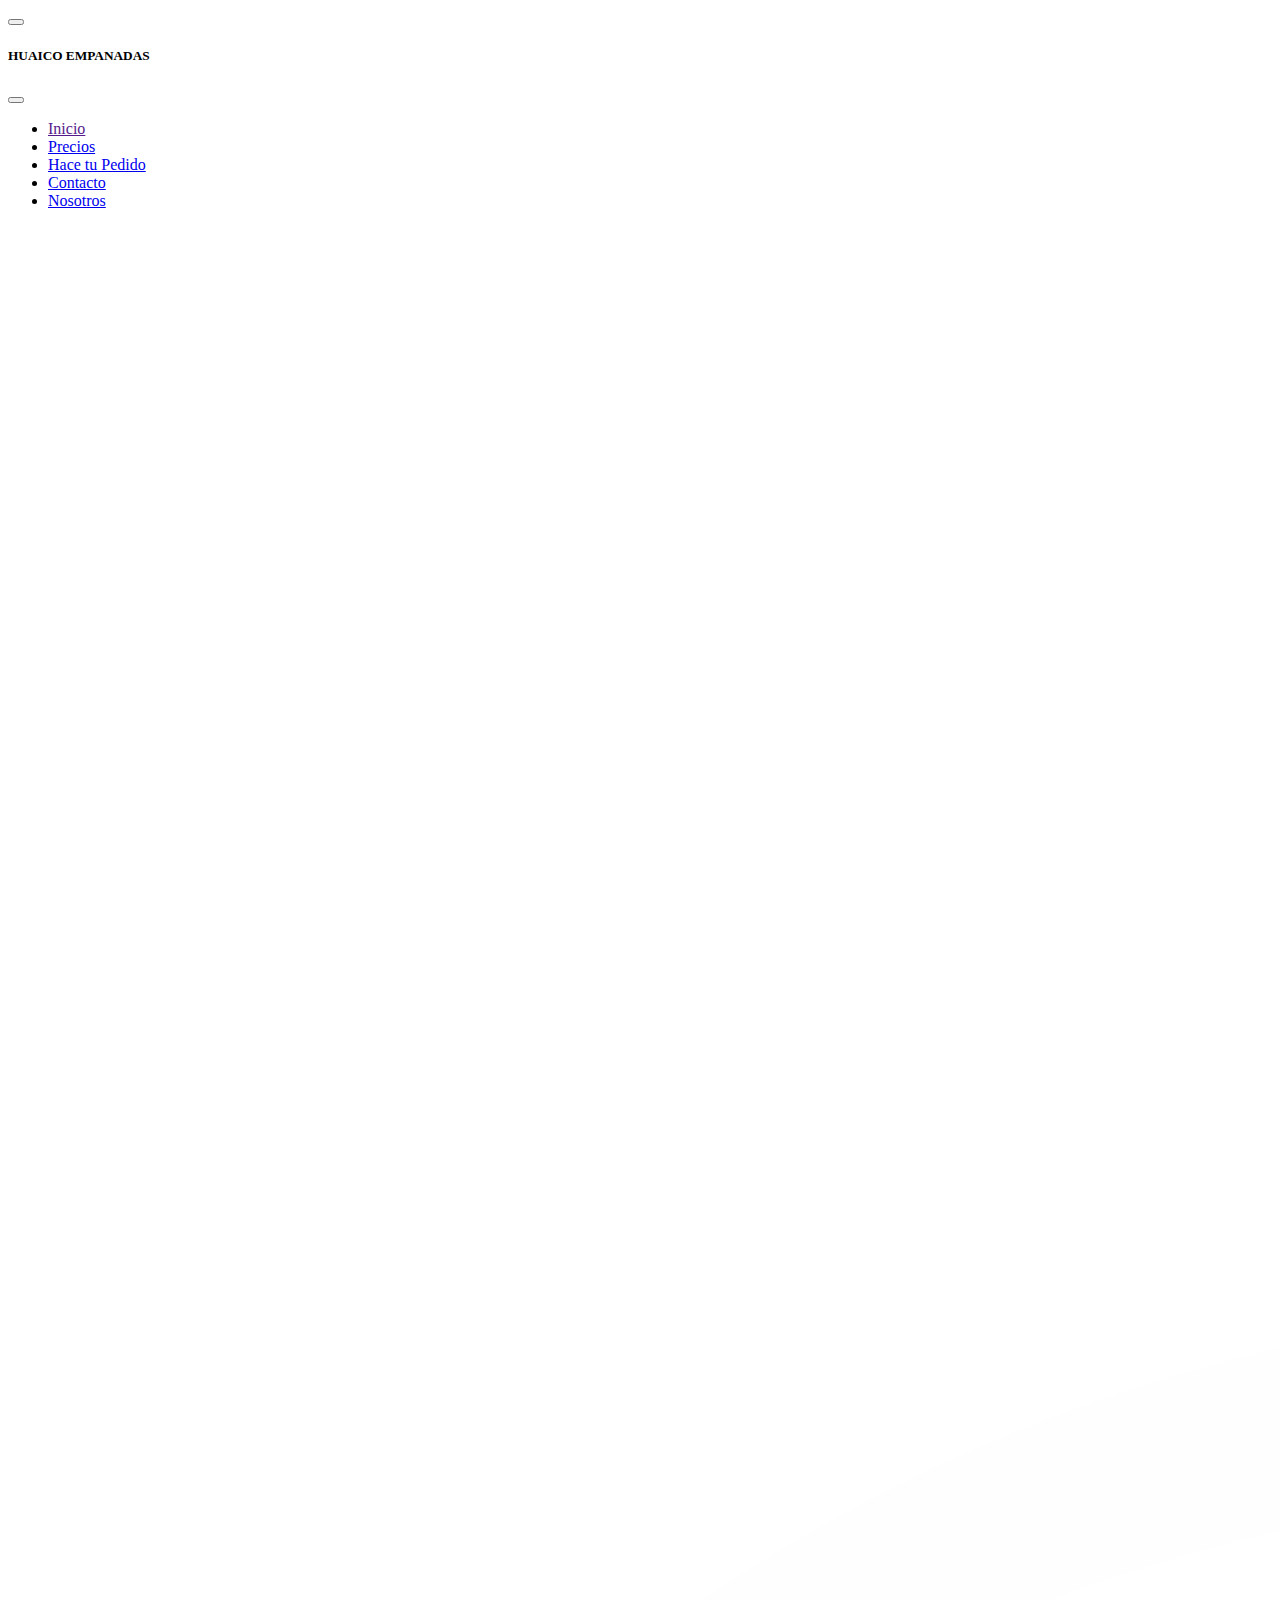
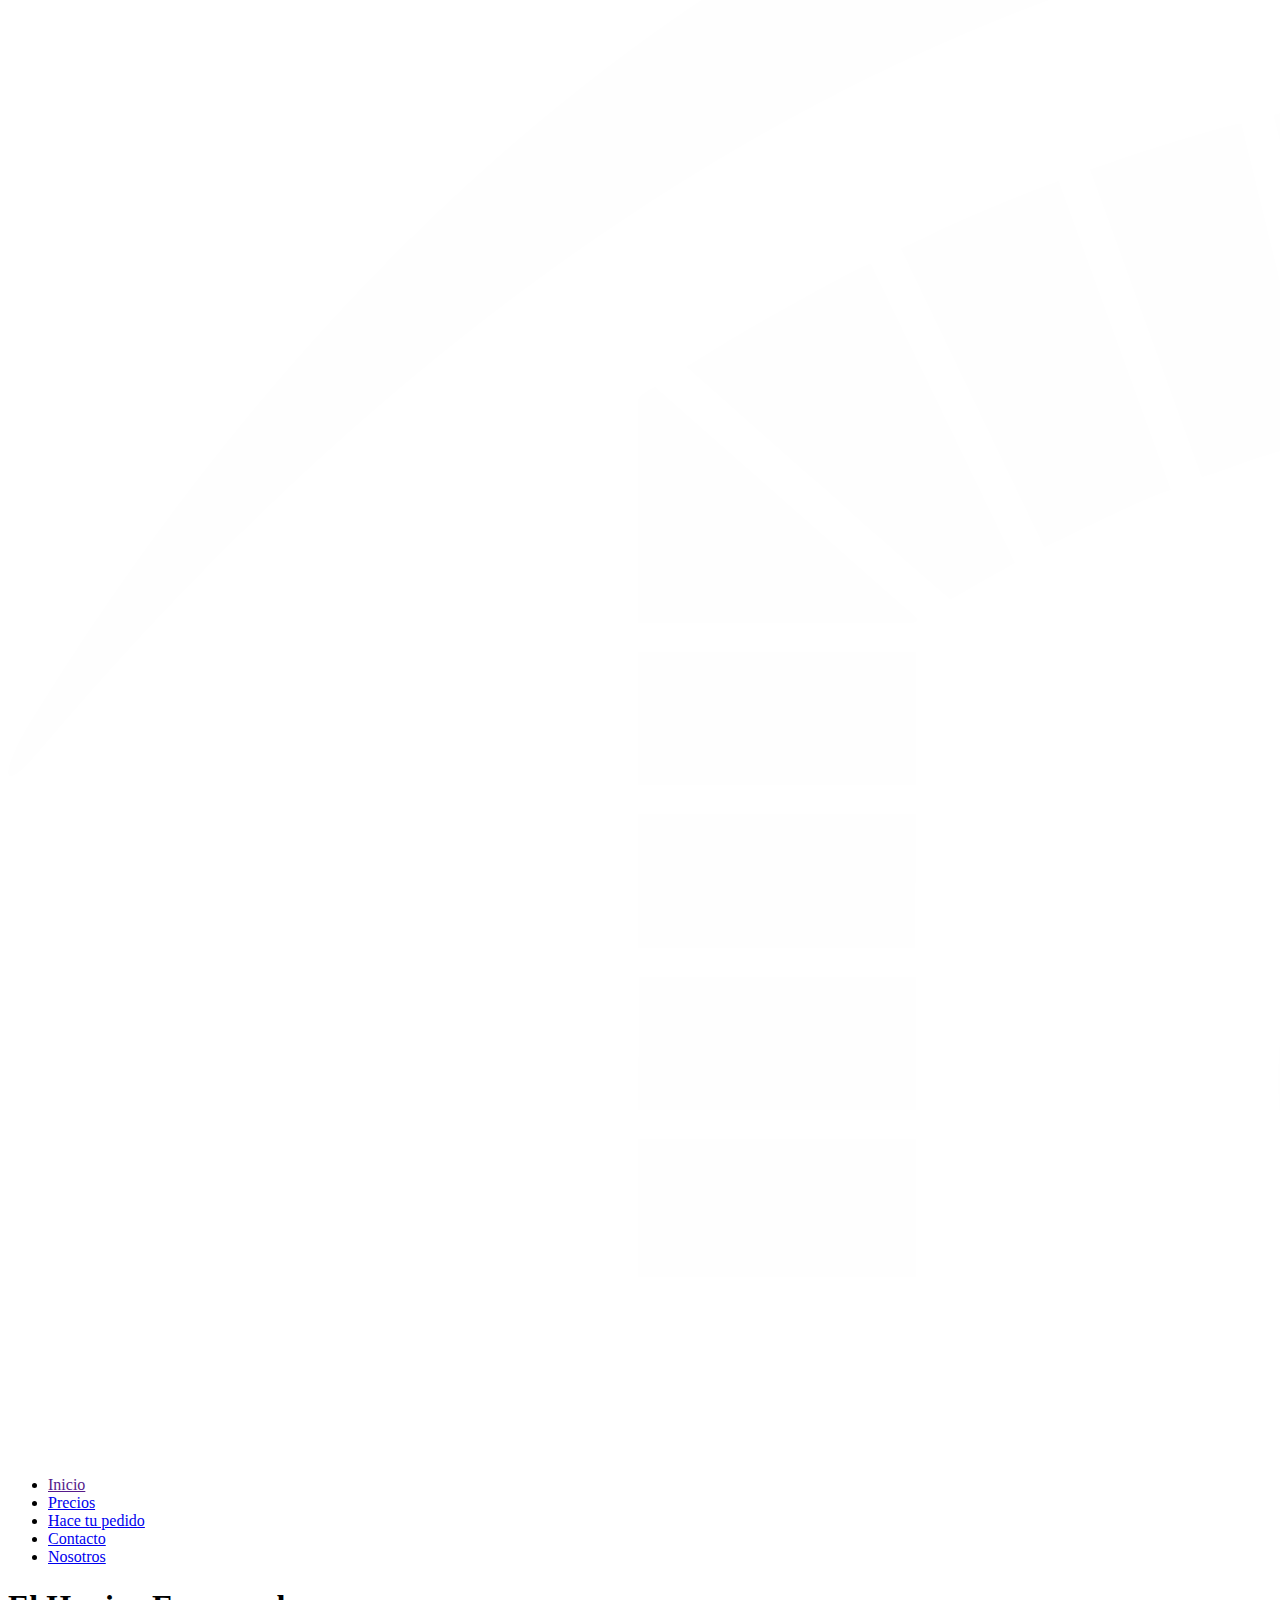
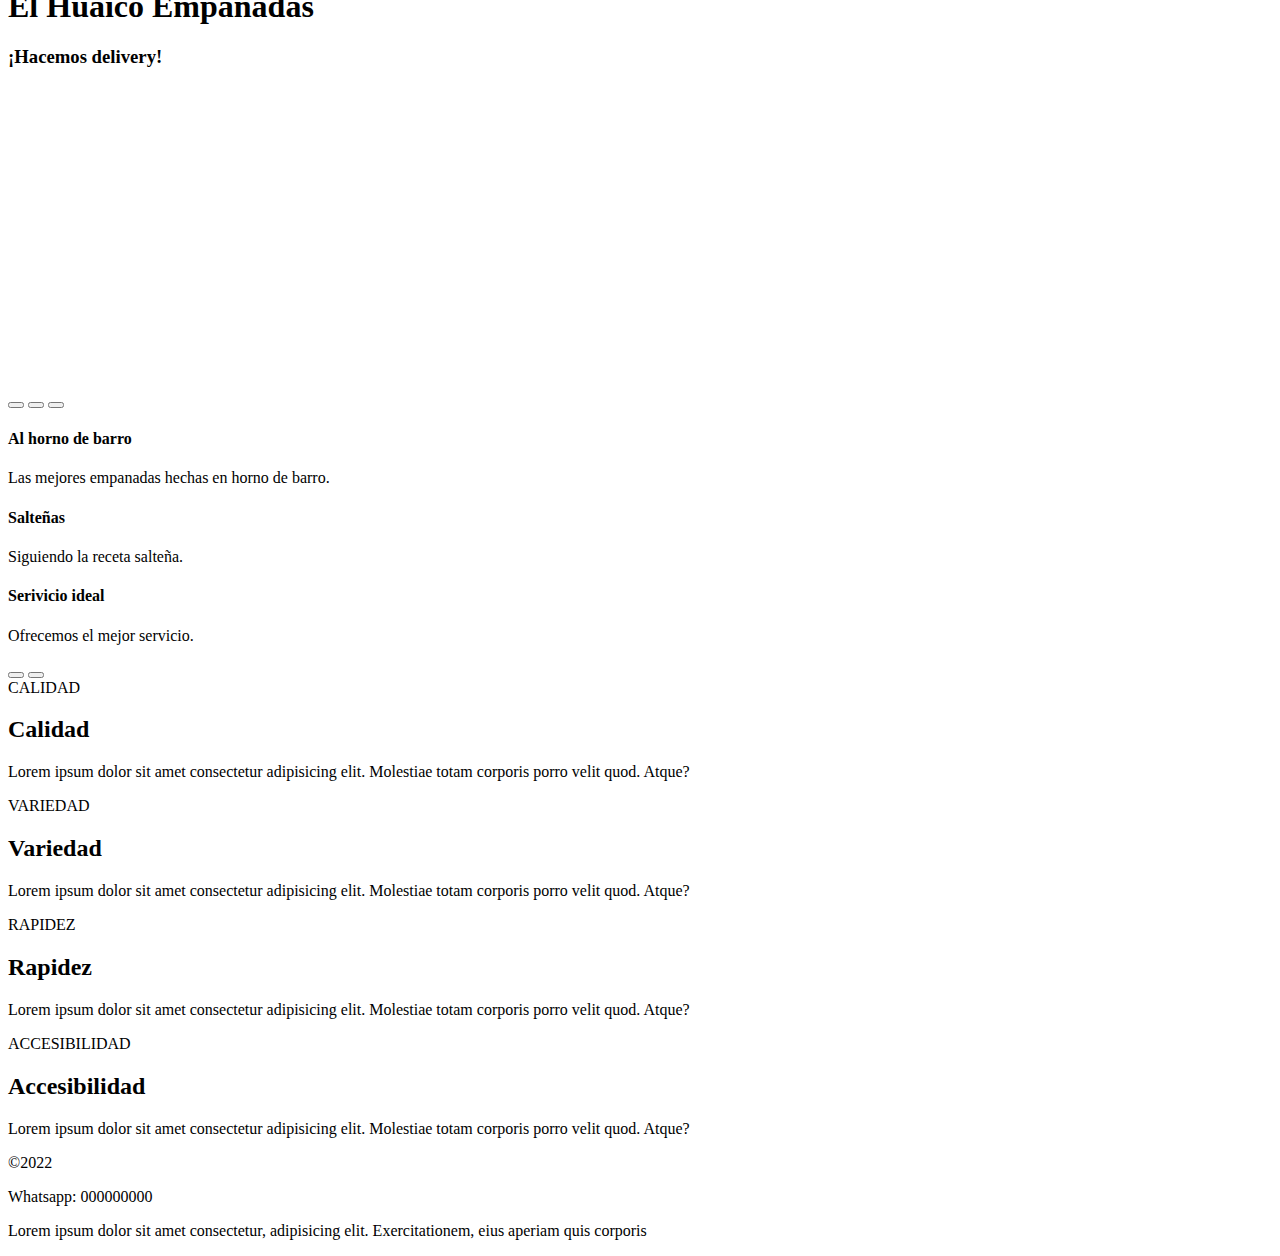
==== index.html @ f238d64e "proyecto" ====
<!DOCTYPE html>
<html lang="en">
<head>
	<meta charset="UTF-8">
	<meta http-equiv="X-UA-Compatible" content="IE=edge">
	<meta name="viewport" content="width=device-width, initial-scale=1.0">
	<link href="https://cdn.jsdelivr.net/npm/bootstrap@5.2.2/dist/css/bootstrap.min.css" rel="stylesheet" integrity="sha384-Zenh87qX5JnK2Jl0vWa8Ck2rdkQ2Bzep5IDxbcnCeuOxjzrPF/et3URy9Bv1WTRi" crossorigin="anonymous">
	<link rel="stylesheet" href="./otros/style.css">
	<title>Huaico Empanadas</title> 
</head>
<body>
<nav>
  <div class="navbar navbar-dark fixed-top">
  <div class="container-fluid">
    <button class="navbar-toggler" type="button" data-bs-toggle="offcanvas" data-bs-target="#offcanvasDarkNavbar" aria-controls="offcanvasDarkNavbar">
      <span class="navbar-toggler-icon"></span>
    </button>
    <div class="offcanvas offcanvas-end text-bg-dark" tabindex="-1" id="offcanvasDarkNavbar" aria-labelledby="offcanvasDarkNavbarLabel">
      <div class="offcanvas-header">
        <h5 class="offcanvas-title" id="offcanvasDarkNavbarLabel">HUAICO EMPANADAS</h5>
        <button type="button" class="btn-close btn-close-white" data-bs-dismiss="offcanvas" aria-label="Close"></button>
      </div>
      <div class="offcanvas-body">
        <ul class="navbar-nav justify-content-end flex-grow-1 pe-3">
          <li class="nav-item">
            <a class="nav-link active" aria-current="page" href="">Inicio</a>
          </li>
          <li class="nav-item">
            <a class="nav-link" href="./paginas/precios.html">Precios</a>
          </li>
           <li class="nav-item">
            <a class="nav-link" href="./paginas/pedidos.html">Hace tu Pedido</a>
          </li>
           <li class="nav-item">
            <a class="nav-link" href="./paginas/contacto.html">Contacto</a>
          </li>
           <li class="nav-item">
            <a class="nav-link" href="./paginas/nosotros.html">Nosotros</a>
          </li>
      </div>
    </div>
  </div>
</div>
    <div class='containers '>
      <img src="./fotos/icon.png" alt="icono" class="icon">
      <ul>
        <li>
          <a href=''>Inicio</a>
        </li>
        <li>
          <a href='./paginas/precios.html'>Precios</a>
        </li>
        <li>
          <a href='./paginas/pedidos.html'>Hace tu pedido</a>
        </li>
        <li>
          <a href='./paginas/contacto.html'>Contacto</a>
        </li>
        <li>
            <a href='./paginas/nosotros.html'>Nosotros</a>
          </li>
      </ul>
    </div>
  </nav>
  <header class="header__inicio header-pc">
    <div class='containers'>
      <h1>El Huaico Empanadas</h1>
    </div>
  </header>
  <div class='navFondo'></div>
  <main>
    <div class="cards">
<div class="div1">
 <h3 class="letterpress">¡Hacemos delivery!</h3>
 <div class="mapa">
  <iframe src="https://www.google.com/maps/embed?pb=!1m18!1m12!1m3!1d3624.1819149860876!2d-65.42358356313325!3d-24.720634175524552!2m3!1f0!2f0!3f0!3m2!1i1024!2i768!4f13.1!3m3!1m2!1s0x941bc3b718b8be2b%3A0xbb32f87fec5560db!2sEl%20Huaico%20Empanadas!5e0!3m2!1ses!2sar!4v1667952770771!5m2!1ses!2sar" width="100%" height="300" style="border:0;" allowfullscreen="" loading="lazy" referrerpolicy="no-referrer-when-downgrade"></iframe>
 </div>


</div>
<div class="div2">
  <div class="container">
        <div class="card">
            <div class="card-body">
                <div id="myCarousel" class="carousel slide carousel-fade" data-bs-ride="carousel">
                    <div class="carousel-indicators">
                        <button type="button" data-bs-target="#myCarousel" data-bs-slide-to="0" class="active"></button>
                        <button type="button" data-bs-target="#myCarousel" data-bs-slide-to="1"></button>
                        <button type="button" data-bs-target="#myCarousel" data-bs-slide-to="2"></button>
                    </div>
                    <div class="carousel-inner">
                        <div class="active carousel-item carousel-1" data-bs-interval="4000">
                            <div class="carousel-caption">
                                <h4>Al horno de barro</h4>
                                <p>Las mejores empanadas hechas en horno de barro.</p>
                            </div>
                        </div>
                        <div class="carousel-item carousel-2" data-bs-interval="4000">
                            <div class="carousel-caption ">
                                <h4>Salteñas</h4>
                                <p>Siguiendo la receta salteña.</p>
                            </div>
                        </div>
                        <div class="carousel-item carousel-3" data-bs-interval="4000">
                            <div class="carousel-caption">
                                <h4>Serivicio ideal</h4>
                                <p>Ofrecemos el mejor servicio.</p>
                            </div>
                        </div>
                    </div>
                    <button type="button" class="carousel-control-prev" data-bs-target="#myCarousel" data-bs-slide="prev">
                        <span class="carousel-control-prev-icon" aria-hidden="true"></span>
                    </button>
                    <button type="button" class="carousel-control-next" data-bs-target="#myCarousel" data-bs-slide="next">
                        <span class="carousel-control-next-icon" aria-hidden="true"></span>
                    </button>
                </div>
            </div>
        </div>
    </div>
</div>
<div class="div3">
  <div class="flip">
  <div class="front" >
    <div class="text-shadow">CALIDAD</div>
  </div>
  <div class="back"  >
    <h2>Calidad</h2>
    <p>Lorem ipsum dolor sit amet consectetur adipisicing elit. Molestiae totam corporis porro velit quod. Atque?</p>
  </div>
</div>
<div class="flip">
  <div class="front">
    <div class="text-shadow">VARIEDAD</div>
  </div>
  <div class="back">
    <h2>Variedad</h2>
    <p>Lorem ipsum dolor sit amet consectetur adipisicing elit. Molestiae totam corporis porro velit quod. Atque?</p>
  </div>
</div>
<div class="flip">
  <div class="front">
    <div class="text-shadow">RAPIDEZ</div>
  </div>
  <div class="back" >
    <h2>Rapidez</h2>
    <p>Lorem ipsum dolor sit amet consectetur adipisicing elit. Molestiae totam corporis porro velit quod. Atque?</p>
  </div>
</div>
<div class="flip">
  <div class="front" style="background-image: url()">
    <div class="text-shadow">ACCESIBILIDAD</div>
  </div>
  <div class="back" >
    <h2>Accesibilidad</h2>
    <p>Lorem ipsum dolor sit amet consectetur adipisicing elit. Molestiae totam corporis porro velit quod. Atque?</p>
  </div>
</div>
</div>
  </main>
  <footer>
  <p>©2022</p>
  <p>Whatsapp: 000000000</p>
  <p>Lorem ipsum dolor sit amet consectetur, adipisicing elit. Exercitationem, eius aperiam quis corporis</p> 
</footer>
	<script src="https://cdn.jsdelivr.net/npm/bootstrap@5.2.2/dist/js/bootstrap.bundle.min.js" integrity="sha384-OERcA2EqjJCMA+/3y+gxIOqMEjwtxJY7qPCqsdltbNJuaOe923+mo//f6V8Qbsw3" crossorigin="anonymous"></script>
</body>
</html>
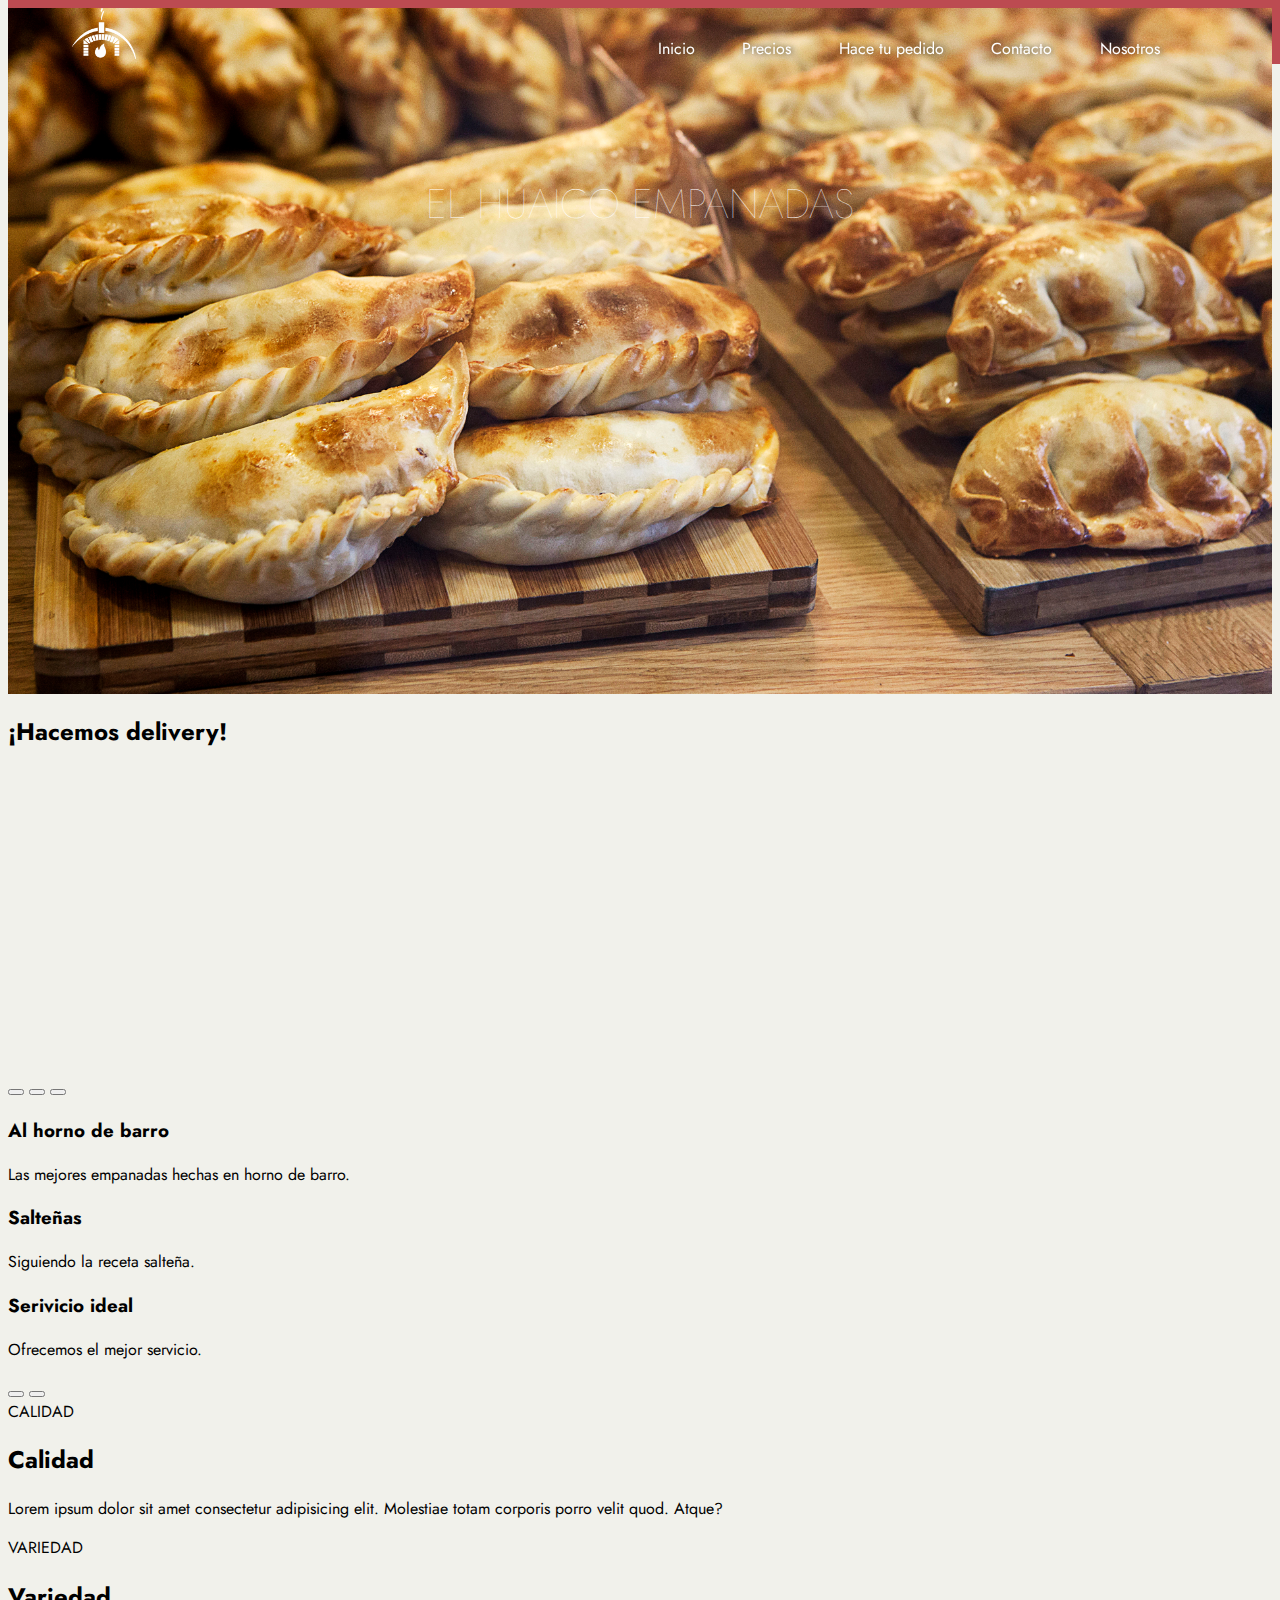
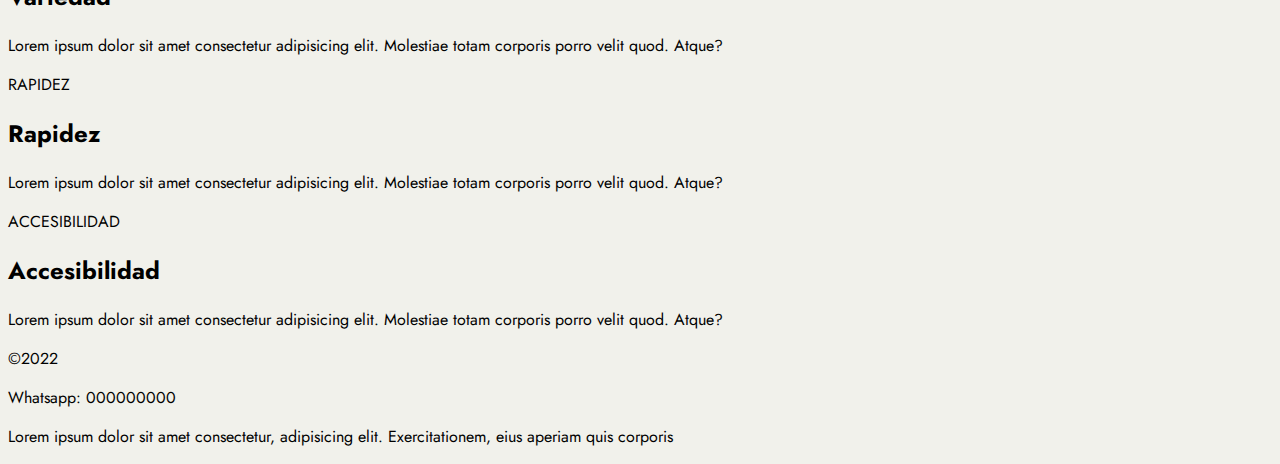
==== commit 350fd13a: "header" ====
--- a/index.html
+++ b/index.html
@@ -5,7 +5,7 @@
 	<meta http-equiv="X-UA-Compatible" content="IE=edge">
 	<meta name="viewport" content="width=device-width, initial-scale=1.0">
 	<link href="https://cdn.jsdelivr.net/npm/bootstrap@5.2.2/dist/css/bootstrap.min.css" rel="stylesheet" integrity="sha384-Zenh87qX5JnK2Jl0vWa8Ck2rdkQ2Bzep5IDxbcnCeuOxjzrPF/et3URy9Bv1WTRi" crossorigin="anonymous">
-	<link rel="stylesheet" href="./otros/style.css">
+	<link rel="stylesheet" href="./css/estilos.css">
 	<title>Huaico Empanadas</title> 
 </head>
 <body>
@@ -17,7 +17,7 @@
     </button>
     <div class="offcanvas offcanvas-end text-bg-dark" tabindex="-1" id="offcanvasDarkNavbar" aria-labelledby="offcanvasDarkNavbarLabel">
       <div class="offcanvas-header">
-        <h5 class="offcanvas-title" id="offcanvasDarkNavbarLabel">HUAICO EMPANADAS</h5>
+        <h1 class="offcanvas-title" id="offcanvasDarkNavbarLabel">HUAICO EMPANADAS</h1>
         <button type="button" class="btn-close btn-close-white" data-bs-dismiss="offcanvas" aria-label="Close"></button>
       </div>
       <div class="offcanvas-body">
@@ -71,7 +71,7 @@
   <main>
     <div class="cards">
 <div class="div1">
- <h3 class="letterpress">¡Hacemos delivery!</h3>
+ <h2 class="letterpress">¡Hacemos delivery!</h2>
  <div class="mapa">
   <iframe src="https://www.google.com/maps/embed?pb=!1m18!1m12!1m3!1d3624.1819149860876!2d-65.42358356313325!3d-24.720634175524552!2m3!1f0!2f0!3f0!3m2!1i1024!2i768!4f13.1!3m3!1m2!1s0x941bc3b718b8be2b%3A0xbb32f87fec5560db!2sEl%20Huaico%20Empanadas!5e0!3m2!1ses!2sar!4v1667952770771!5m2!1ses!2sar" width="100%" height="300" style="border:0;" allowfullscreen="" loading="lazy" referrerpolicy="no-referrer-when-downgrade"></iframe>
  </div>
@@ -91,19 +91,19 @@
                     <div class="carousel-inner">
                         <div class="active carousel-item carousel-1" data-bs-interval="4000">
                             <div class="carousel-caption">
-                                <h4>Al horno de barro</h4>
+                                <h3>Al horno de barro</h3>
                                 <p>Las mejores empanadas hechas en horno de barro.</p>
                             </div>
                         </div>
                         <div class="carousel-item carousel-2" data-bs-interval="4000">
                             <div class="carousel-caption ">
-                                <h4>Salteñas</h4>
+                                <h3>Salteñas</h3>
                                 <p>Siguiendo la receta salteña.</p>
                             </div>
                         </div>
                         <div class="carousel-item carousel-3" data-bs-interval="4000">
                             <div class="carousel-caption">
-                                <h4>Serivicio ideal</h4>
+                                <h3>Serivicio ideal</h3>
                                 <p>Ofrecemos el mejor servicio.</p>
                             </div>
                         </div>
--- a/css/estilos.css
+++ b/css/estilos.css
@@ -0,0 +1,158 @@
+@import url("https://fonts.googleapis.com/css2?family=Jost&display=swap");
+body {
+  background: #f1f1eb;
+  font-family: "Jost";
+}
+
+nav {
+  position: fixed;
+  width: 100%;
+  margin: 0 auto;
+  top: 0;
+  z-index: 6;
+}
+nav .navbar-toggler {
+  box-shadow: white 2px 2px 5px;
+  z-index: 5;
+}
+nav .containers li,
+nav .mapa,
+nav .icon {
+  display: none;
+}
+nav .offcanvas-body,
+nav .offcanvas-header {
+  background-color: #bc4b51;
+}
+
+header {
+  width: 100%;
+  font-size: 0.8rem;
+}
+header h1 {
+  margin-right: 10%;
+  color: white;
+  font-weight: 600;
+  text-shadow: #212020 1px 0 10px;
+}
+
+.header-pc {
+  width: 100%;
+  height: 520px;
+  background-size: cover;
+  position: relative;
+  padding: 13em 0 8em 1em;
+  z-index: 3;
+}
+
+.header__inicio {
+  background-image: url(../fotos/1.jpg);
+}
+
+.header__precios {
+  background-image: url(../fotos/2.jpg);
+}
+
+.header__contacto {
+  background-image: url(../fotos/3.jpg);
+}
+
+.header__pedido {
+  background-image: url(../fotos/4.jpg);
+}
+
+.header__nosotros {
+  background-image: url(../fotos/5.jpg);
+}
+
+.navFondo {
+  background: #bc4b51;
+  position: fixed;
+  height: 4em;
+  width: 100%;
+  top: 0;
+  z-index: 2;
+}
+
+@media screen and (min-width: 768px) {
+  .header-pc {
+    margin: auto;
+    position: relative;
+    background-color: #ff595e;
+    z-index: 4;
+  }
+}
+@media screen and (min-width: 992px) {
+  nav .navbar, nav .container-fluid, nav .navbar-brand {
+    display: none;
+  }
+  .navbar {
+    display: none;
+  }
+  .header-pc {
+    background-position: center;
+    padding: 13em 0 0 0;
+  }
+  .header-pc .containers {
+    text-align: center;
+  }
+  .header-pc .containers h1 {
+    margin: 0;
+    font-weight: 1;
+    font-size: 3.2em;
+    text-transform: uppercase;
+    text-shadow: none;
+  }
+  .dropdown-menu {
+    display: none;
+  }
+  nav {
+    position: fixed;
+    width: 100%;
+    margin: 0 auto;
+    top: 0;
+    z-index: 7;
+  }
+  nav ul {
+    top: 0;
+    margin-right: 10%;
+    list-style-type: none;
+    float: right;
+    z-index: 3;
+  }
+  nav .containers {
+    display: block;
+    margin: 0;
+    padding: 0 0;
+  }
+  nav .containers .icon {
+    padding-top: 8px;
+    margin-left: 5%;
+    max-width: 4em;
+    display: inline-block;
+  }
+  nav .containers li {
+    display: inline-block;
+    padding: 1.33em;
+    text-align: center;
+    transition: all 0.2s;
+  }
+  nav .containers li a {
+    color: #fff;
+    text-decoration: none;
+    transition: all 0.3s;
+    text-shadow: 1px 0px 6px rgba(0, 0, 0, 0.81);
+  }
+  nav .containers li h1 {
+    font-size: 4em;
+    padding-bottom: 10%;
+  }
+  nav li:last-child {
+    padding-right: 0;
+  }
+  nav a:hover {
+    color: #ddd;
+  }
+}
+
+/*# sourceMappingURL=estilos.css.map */
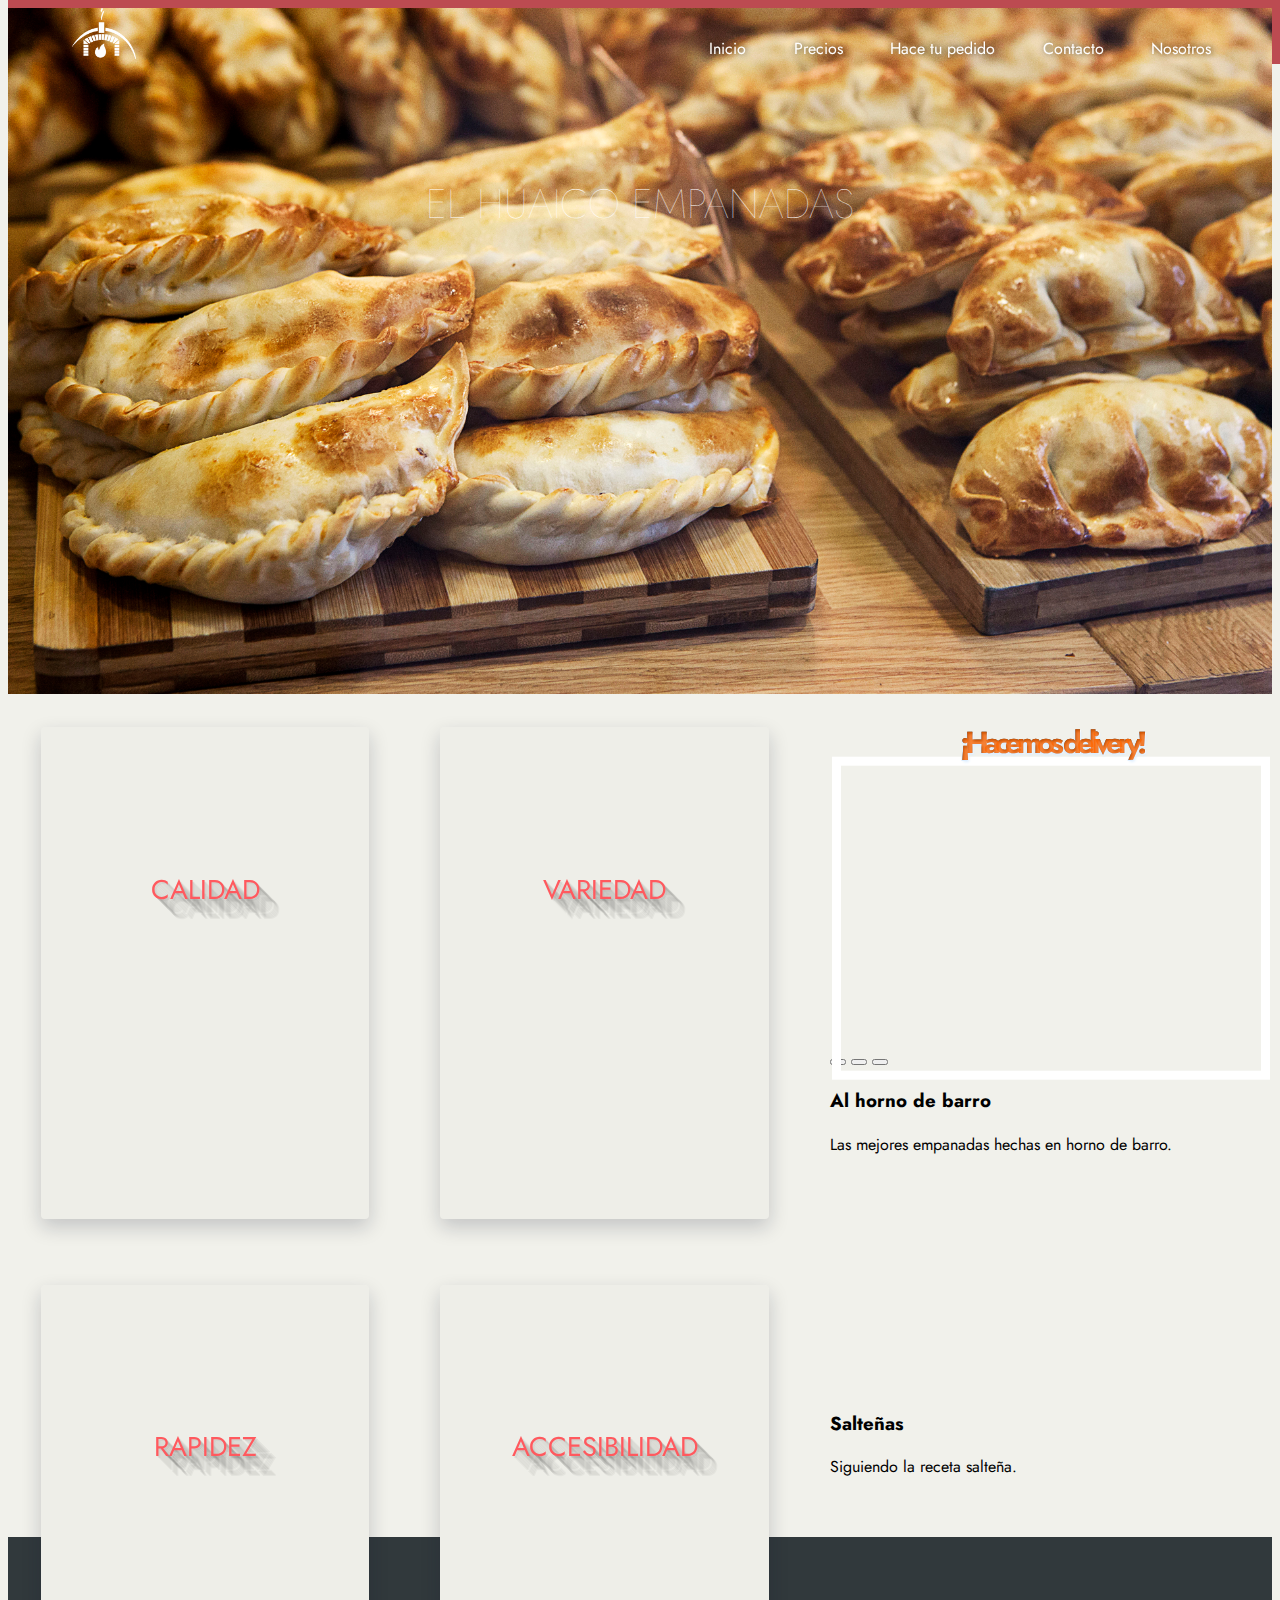
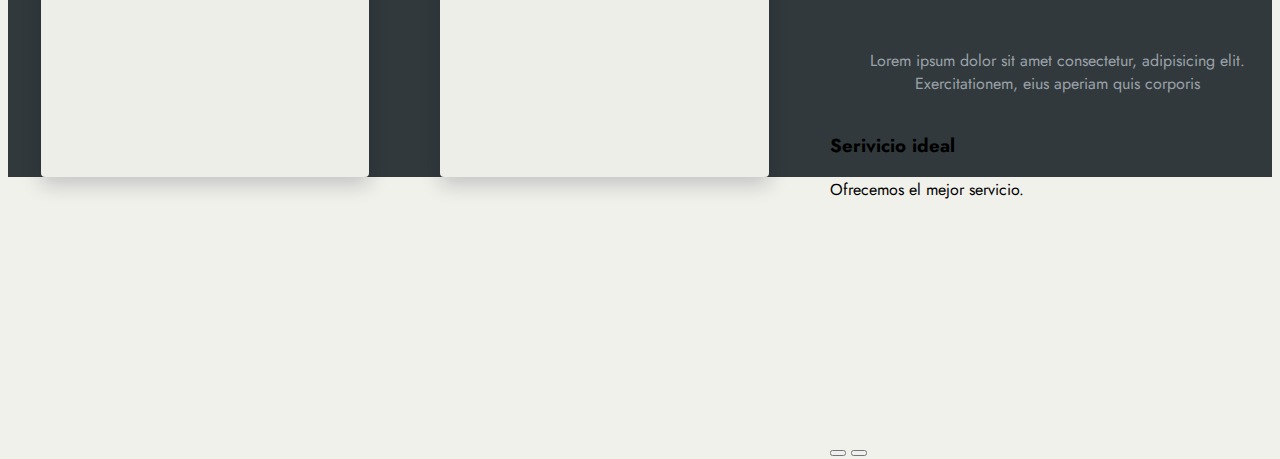
==== commit 17a50ade: "index terminado" ====
--- a/index.html
+++ b/index.html
@@ -62,18 +62,20 @@
       </ul>
     </div>
   </nav>
-  <header class="header__inicio header-pc">
-    <div class='containers'>
+  <header>
+    <div class="header1 header-pc">
+<div class='containers'>
       <h1>El Huaico Empanadas</h1>
     </div>
+    </div>
+    <div class='navFondo'></div>
   </header>
-  <div class='navFondo'></div>
   <main>
     <div class="cards">
 <div class="div1">
  <h2 class="letterpress">¡Hacemos delivery!</h2>
  <div class="mapa">
-  <iframe src="https://www.google.com/maps/embed?pb=!1m18!1m12!1m3!1d3624.1819149860876!2d-65.42358356313325!3d-24.720634175524552!2m3!1f0!2f0!3f0!3m2!1i1024!2i768!4f13.1!3m3!1m2!1s0x941bc3b718b8be2b%3A0xbb32f87fec5560db!2sEl%20Huaico%20Empanadas!5e0!3m2!1ses!2sar!4v1667952770771!5m2!1ses!2sar" width="100%" height="300" style="border:0;" allowfullscreen="" loading="lazy" referrerpolicy="no-referrer-when-downgrade"></iframe>
+  <iframe src="https://www.google.com/maps/embed?pb=!1m18!1m12!1m3!1d3624.1819149860876!2d-65.42358356313325!3d-24.720634175524552!2m3!1f0!2f0!3f0!3m2!1i1024!2i768!4f13.1!3m3!1m2!1s0x941bc3b718b8be2b%3A0xbb32f87fec5560db!2sEl%20Huaico%20Empanadas!5e0!3m2!1ses!2sar!4v1667952770771!5m2!1ses!2sar" width="100%" height="100%" style="border:0;" allowfullscreen="" loading="lazy" referrerpolicy="no-referrer-when-downgrade"></iframe>
  </div>
 
 
@@ -148,7 +150,7 @@
   </div>
 </div>
 <div class="flip">
-  <div class="front" style="background-image: url()">
+  <div class="front">
     <div class="text-shadow">ACCESIBILIDAD</div>
   </div>
   <div class="back" >
--- a/css/estilos.css
+++ b/css/estilos.css
@@ -1,22 +1,274 @@
 @import url("https://fonts.googleapis.com/css2?family=Jost&display=swap");
+.header-pc {
+  background-image: url(..fotos/1);
+}
+
+.header-pc {
+  background-image: url(..fotos/2);
+}
+
+.header-pc {
+  background-image: url(..fotos/3);
+}
+
+.header-pc {
+  background-image: url(..fotos/4);
+}
+
+.header-pc {
+  background-image: url(..fotos/5);
+}
+
 body {
   background: #f1f1eb;
   font-family: "Jost";
 }
 
+.div1 .letterpress {
+  text-shadow: 1px 2px 3px #ddeeff, 0 0 0 black, -1px 1px 0 #ddeeff, 1px 1px 0 white;
+  color: rgba(254, 103, 2, 0.8);
+  letter-spacing: -5px;
+  font-size: 3em;
+  width: 100%;
+  text-align: center;
+  font-weight: bold;
+}
+.div1 .mapa {
+  display: none;
+}
+
+.div2 .container {
+  height: 500px;
+}
+.div2 .carousel-1 {
+  background: url("https://images.unsplash.com/photo-1619926096619-5956ab4dfb1b?ixlib=rb-4.0.3&ixid=MnwxMjA3fDB8MHxwaG90by1wYWdlfHx8fGVufDB8fHx8&auto=format&fit=crop&w=1974&q=80") no-repeat center center/cover;
+}
+.div2 .carousel-2 {
+  background: url("https://images.unsplash.com/photo-1646314230198-e27c375e1a2a?ixlib=rb-4.0.3&ixid=MnwxMjA3fDB8MHxwaG90by1wYWdlfHx8fGVufDB8fHx8&auto=format&fit=crop&w=1170&q=80") no-repeat center center/cover;
+}
+.div2 .carousel-3 {
+  background: url("https://images.unsplash.com/photo-1634069564622-99a828554a02?ixlib=rb-4.0.3&ixid=MnwxMjA3fDB8MHxwaG90by1wYWdlfHx8fGVufDB8fHx8&auto=format&fit=crop&w=863&q=80") no-repeat center center/cover;
+}
+.div2 .card-body {
+  border: none;
+  width: 100%;
+  padding: 0;
+}
+.div2 .carousel-item {
+  height: 25rem;
+}
+
+.div3 .flip {
+  padding: 90px 0;
+  margin: 1% 0;
+  position: relative;
+  align-items: center;
+  display: flex;
+  width: 100%;
+  background: #eeeee8;
+}
+.div3 .flip .front {
+  width: 100%;
+  margin-bottom: auto;
+  text-align: center;
+}
+.div3 .flip .front .text-shadow {
+  padding: 0 auto;
+  display: inline-block;
+  font-size: 1.35rem;
+  color: #ff595e;
+  text-shadow: 1px 1px rgba(0, 0, 0, 0.04), 2px 2px rgba(0, 0, 0, 0.04), 3px 3px rgba(0, 0, 0, 0.04), 4px 4px rgba(0, 0, 0, 0.04), 0.125rem 0.125rem rgba(0, 0, 0, 0.04), 6px 6px rgba(0, 0, 0, 0.04), 7px 7px rgba(0, 0, 0, 0.04), 8px 8px rgba(0, 0, 0, 0.04), 9px 9px rgba(0, 0, 0, 0.04), 0.3125rem 0.3125rem rgba(0, 0, 0, 0.04), 11px 11px rgba(0, 0, 0, 0.04), 12px 12px rgba(0, 0, 0, 0.04), 13px 13px rgba(0, 0, 0, 0.04), 14px 14px rgba(0, 0, 0, 0.04), 0.625rem 0.625rem rgba(0, 0, 0, 0.04), 16px 16px rgba(0, 0, 0, 0.04), 17px 17px rgba(0, 0, 0, 0.04), 18px 18px rgba(0, 0, 0, 0.04), 19px 19px rgba(0, 0, 0, 0.04), 1.25rem 1.25rem rgba(0, 0, 0, 0.04);
+}
+@media screen and (min-width: 1200px) {
+  .div3 .flip .front .text-shadow {
+    font-size: 1.7rem;
+  }
+}
+.div3 .flip .back {
+  height: 100%;
+  text-align: center;
+  background-color: #212020;
+}
+.div3 .flip .back h2 {
+  font-size: 1.5rem;
+  height: 30%;
+  vertical-align: middle;
+  margin: 5% 0 0 0;
+}
+.div3 .flip .back p {
+  height: 70%;
+  margin: 0 7%;
+}
+@media screen and (min-width: 1200px) {
+  .div3 .flip .back {
+    vertical-align: middle;
+    line-height: 40px;
+  }
+}
+.div3 .flip > .front,
+.div3 .flip > .back {
+  color: white;
+  width: 100%;
+  border-radius: 3px;
+  display: block;
+  transition-timing-function: cubic-bezier(0.21, 0.99, 0, 0.95);
+  transition-duration: 0.5s;
+  transition-property: transform, opacity;
+}
+.div3 .flip > .front p,
+.div3 .flip > .back p {
+  font-size: 0.9125rem;
+  color: #eff0e9;
+}
+.div3 .flip > .front {
+  transform: rotateY(0deg);
+}
+.div3 .flip > .back {
+  position: absolute;
+  opacity: 0;
+  top: 0px;
+  left: 0;
+  bottom: 0px;
+  transform: rotateY(-180deg);
+}
+.div3 .flip:hover > .front {
+  transform: rotateY(180deg);
+}
+.div3 .flip:hover > .back {
+  opacity: 1;
+  transform: rotateY(0deg);
+}
+.div3 .flip.flip-vertical > .back {
+  transform: rotateX(-180deg);
+}
+.div3 .flip.flip-vertical:hover > .front {
+  transform: rotateX(180deg);
+}
+.div3 .flip.flip-vertical:hover > .back {
+  transform: rotateX(0deg);
+}
+
+@media screen and (min-width: 992px) {
+  .cards {
+    display: grid;
+    grid-template-columns: 65% 35%;
+    grid-template-rows: 45% 55%;
+  }
+  .cards .div1 {
+    grid-area: 1/2/2/3;
+  }
+  .cards .div1 .mapa {
+    height: 87%;
+    width: 95%;
+    display: block;
+    margin: auto;
+    border: 9px solid white;
+    transform: translate(0, -10%);
+  }
+  .cards .div1 .letterpress {
+    font-size: 1.9rem;
+    z-index: 1;
+    position: relative;
+  }
+  .cards .div2 {
+    grid-area: 2/2/3/3;
+  }
+  .cards .div2 .carousel-item,
+  .cards .div2 .container {
+    height: 19rem;
+  }
+}
+@media screen and (min-width: 992px) and (min-width: 1450px) {
+  .cards .div2 .carousel-item,
+  .cards .div2 .container {
+    height: 23rem;
+  }
+}
+@media screen and (min-width: 992px) {
+  .cards .div3 {
+    grid-area: 1/1/3/2;
+  }
+  .cards .div3 .flip {
+    margin: 4%;
+    height: 40%;
+    width: 40%;
+    display: flex;
+    display: inline-block;
+    border-radius: 4px;
+    box-shadow: rgba(14, 21, 47, 0.2) 0px 8px 20px;
+  }
+  .cards .div3 .flip .front {
+    padding: 16% 0;
+  }
+  .cards .div3 .flip .back {
+    text-align: center;
+    justify-content: center;
+    background-color: black;
+  }
+  .cards .div3 .flip .back h2 {
+    font-size: 1.7rem;
+    padding: 8% 0;
+  }
+}
+footer {
+  bottom: 0;
+  display: flex;
+  flex-wrap: wrap;
+  width: 100%;
+  min-height: 210px;
+  background-color: #31393c;
+  margin-top: 5%;
+  align-items: center;
+  justify-content: center;
+  bottom: 0;
+  padding-top: 30px;
+}
+footer p {
+  color: #9ba1a9;
+  display: inline-block;
+  width: 45%;
+  text-align: center;
+  justify-content: center;
+}
+
+@media screen and (min-width: 992px) {
+  footer p {
+    width: 31%;
+    padding: 1%;
+  }
+}
+.header1 {
+  background-image: url(../fotos/1.jpg);
+}
+
+.header2 {
+  background-image: url(../fotos/2.jpg);
+}
+
+.header3 {
+  background-image: url(../fotos/3.jpg);
+}
+
+.header4 {
+  background-image: url(../fotos/4.jpg);
+}
+
+.header5 {
+  background-image: url(../fotos/5.jpg);
+}
+
 nav {
   position: fixed;
   width: 100%;
   margin: 0 auto;
   top: 0;
-  z-index: 6;
+  z-index: 7;
 }
 nav .navbar-toggler {
   box-shadow: white 2px 2px 5px;
   z-index: 5;
 }
 nav .containers li,
-nav .mapa,
 nav .icon {
   display: none;
 }
@@ -24,10 +276,89 @@
 nav .offcanvas-header {
   background-color: #bc4b51;
 }
+@media screen and (min-width: 992px) {
+  nav .navbar,
+  nav .container-fluid,
+  nav .navbar-brand {
+    display: none;
+  }
+  nav .containers {
+    display: block;
+    margin: 0;
+    padding: 0 0;
+  }
+  nav .containers .icon {
+    padding-top: 8px;
+    margin-left: 5%;
+    max-width: 4em;
+    display: inline-block;
+  }
+  nav .containers ul {
+    top: 0;
+    margin-right: 6%;
+    list-style-type: none;
+    float: right;
+    z-index: 3;
+  }
+  nav .containers ul li:last-child {
+    padding-right: 0;
+  }
+  nav .containers ul li {
+    display: inline-block;
+    padding: 1.33em;
+    text-align: center;
+    transition: all 0.2s;
+  }
+  nav .containers ul li a {
+    color: #fff;
+    text-decoration: none;
+    transition: all 0.3s;
+    text-shadow: 1px 0px 6px rgba(0, 0, 0, 0.81);
+  }
+  nav .containers ul li h1 {
+    font-size: 4em;
+    padding-bottom: 10%;
+  }
+  nav .containers ul li a:hover {
+    color: #ddd;
+  }
+}
 
 header {
   width: 100%;
   font-size: 0.8rem;
+}
+header .header-pc {
+  width: 100%;
+  height: 520px;
+  background-size: cover;
+  position: relative;
+  padding: 13em 0 8em 1em;
+  z-index: 3;
+}
+@media screen and (min-width: 768px) {
+  header .header-pc {
+    margin: auto;
+    position: relative;
+    background-color: #ff595e;
+    z-index: 4;
+  }
+}
+@media screen and (min-width: 992px) {
+  header .header-pc {
+    background-position: center;
+    padding: 13em 0 0 0;
+  }
+  header .header-pc .containers {
+    text-align: center;
+  }
+  header .header-pc .containers h1 {
+    margin: 0;
+    font-weight: 1;
+    font-size: 3.2em;
+    text-transform: uppercase;
+    text-shadow: none;
+  }
 }
 header h1 {
   margin-right: 10%;
@@ -35,124 +366,13 @@
   font-weight: 600;
   text-shadow: #212020 1px 0 10px;
 }
-
-.header-pc {
-  width: 100%;
-  height: 520px;
-  background-size: cover;
-  position: relative;
-  padding: 13em 0 8em 1em;
-  z-index: 3;
-}
-
-.header__inicio {
-  background-image: url(../fotos/1.jpg);
-}
-
-.header__precios {
-  background-image: url(../fotos/2.jpg);
-}
-
-.header__contacto {
-  background-image: url(../fotos/3.jpg);
-}
-
-.header__pedido {
-  background-image: url(../fotos/4.jpg);
-}
-
-.header__nosotros {
-  background-image: url(../fotos/5.jpg);
-}
-
-.navFondo {
+header .navFondo {
   background: #bc4b51;
   position: fixed;
-  height: 4em;
+  height: 5em;
   width: 100%;
   top: 0;
   z-index: 2;
 }
 
-@media screen and (min-width: 768px) {
-  .header-pc {
-    margin: auto;
-    position: relative;
-    background-color: #ff595e;
-    z-index: 4;
-  }
-}
-@media screen and (min-width: 992px) {
-  nav .navbar, nav .container-fluid, nav .navbar-brand {
-    display: none;
-  }
-  .navbar {
-    display: none;
-  }
-  .header-pc {
-    background-position: center;
-    padding: 13em 0 0 0;
-  }
-  .header-pc .containers {
-    text-align: center;
-  }
-  .header-pc .containers h1 {
-    margin: 0;
-    font-weight: 1;
-    font-size: 3.2em;
-    text-transform: uppercase;
-    text-shadow: none;
-  }
-  .dropdown-menu {
-    display: none;
-  }
-  nav {
-    position: fixed;
-    width: 100%;
-    margin: 0 auto;
-    top: 0;
-    z-index: 7;
-  }
-  nav ul {
-    top: 0;
-    margin-right: 10%;
-    list-style-type: none;
-    float: right;
-    z-index: 3;
-  }
-  nav .containers {
-    display: block;
-    margin: 0;
-    padding: 0 0;
-  }
-  nav .containers .icon {
-    padding-top: 8px;
-    margin-left: 5%;
-    max-width: 4em;
-    display: inline-block;
-  }
-  nav .containers li {
-    display: inline-block;
-    padding: 1.33em;
-    text-align: center;
-    transition: all 0.2s;
-  }
-  nav .containers li a {
-    color: #fff;
-    text-decoration: none;
-    transition: all 0.3s;
-    text-shadow: 1px 0px 6px rgba(0, 0, 0, 0.81);
-  }
-  nav .containers li h1 {
-    font-size: 4em;
-    padding-bottom: 10%;
-  }
-  nav li:last-child {
-    padding-right: 0;
-  }
-  nav a:hover {
-    color: #ddd;
-  }
-}
-
 /*# sourceMappingURL=estilos.css.map */
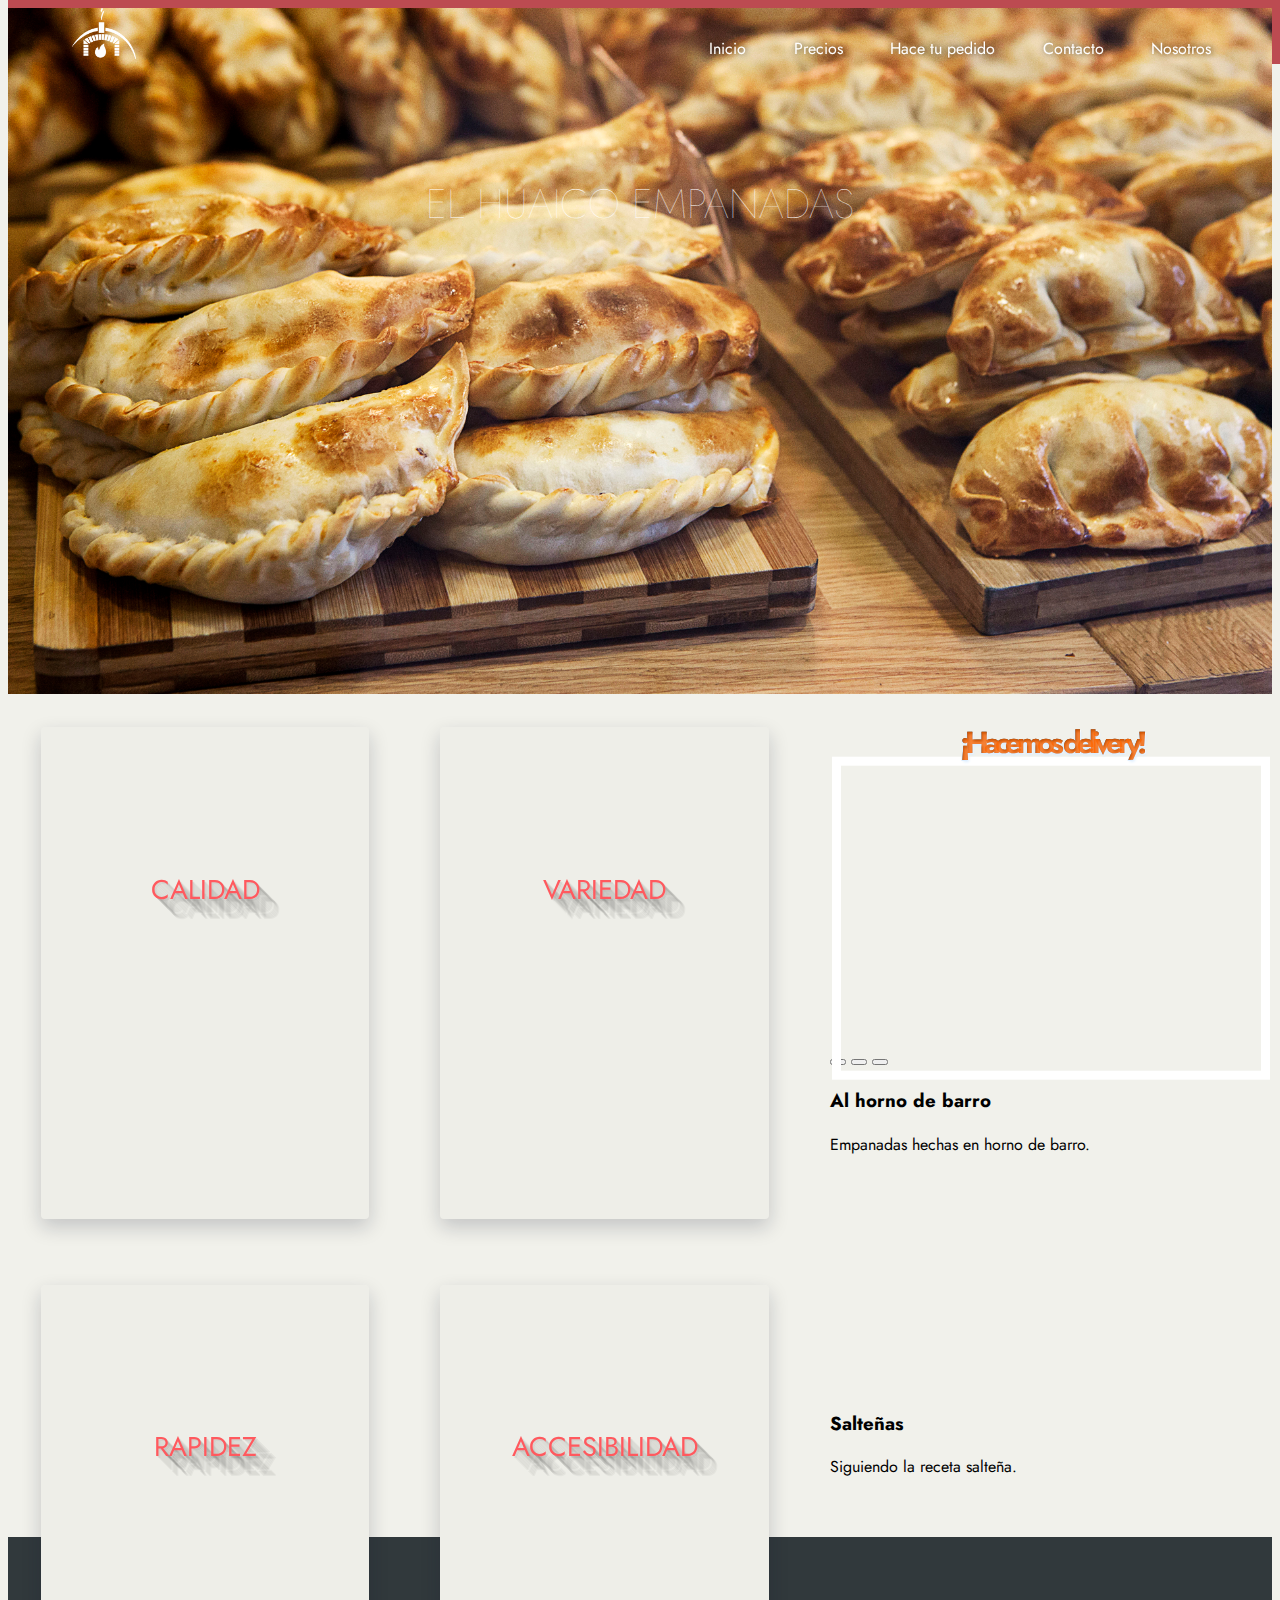
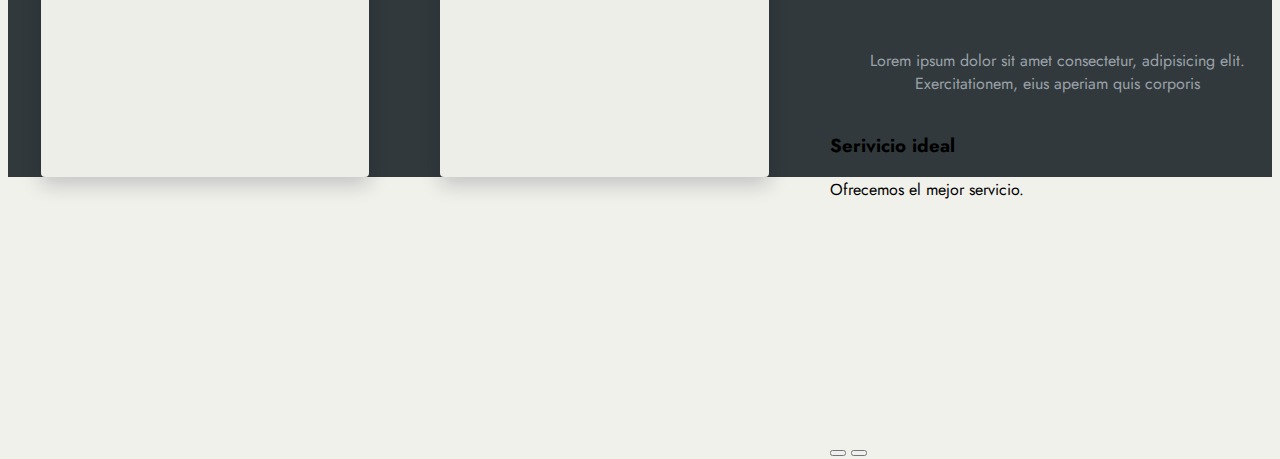
==== commit 1bdc9bb4: "merge1" ====
--- a/index.html
+++ b/index.html
@@ -94,7 +94,7 @@
                         <div class="active carousel-item carousel-1" data-bs-interval="4000">
                             <div class="carousel-caption">
                                 <h3>Al horno de barro</h3>
-                                <p>Las mejores empanadas hechas en horno de barro.</p>
+                                <p>Empanadas hechas en horno de barro.</p>
                             </div>
                         </div>
                         <div class="carousel-item carousel-2" data-bs-interval="4000">
--- a/css/estilos.css
+++ b/css/estilos.css
@@ -1,24 +1,4 @@
 @import url("https://fonts.googleapis.com/css2?family=Jost&display=swap");
-.header-pc {
-  background-image: url(..fotos/1);
-}
-
-.header-pc {
-  background-image: url(..fotos/2);
-}
-
-.header-pc {
-  background-image: url(..fotos/3);
-}
-
-.header-pc {
-  background-image: url(..fotos/4);
-}
-
-.header-pc {
-  background-image: url(..fotos/5);
-}
-
 body {
   background: #f1f1eb;
   font-family: "Jost";
@@ -230,13 +210,13 @@
   text-align: center;
   justify-content: center;
 }
-
 @media screen and (min-width: 992px) {
   footer p {
     width: 31%;
     padding: 1%;
   }
 }
+
 .header1 {
   background-image: url(../fotos/1.jpg);
 }
@@ -375,4 +355,87 @@
   z-index: 2;
 }
 
+.contactanos .titulos {
+  background-color: #f6aa1c;
+  color: white;
+  font-size: 0.9rem;
+  text-transform: uppercase;
+  padding: 14px 0 10px 49px;
+  letter-spacing: 7px;
+  margin-left: -52px;
+  border-radius: 2px;
+}
+@media screen and (min-width: 768px) {
+  .contactanos .titulos {
+    width: 40vh;
+  }
+}
+.contactanos .informacion {
+  padding: 4%;
+}
+.contactanos .card-details {
+  margin: auto;
+  margin-bottom: 8%;
+  margin-top: 2%;
+  height: 100%;
+  width: 95%;
+  height: 400px;
+  background-color: white;
+  border-radius: 5px;
+  padding: 48px 40px 0;
+}
+.contactanos .div33 iframe {
+  min-height: 600px;
+  margin: 3%;
+}
+@media screen and (min-width: 992px) {
+  .contactanos {
+    display: grid;
+    grid-template-columns: 55% 45%;
+    grid-template-rows: 37% 63%;
+    grid-row-gap: 10%;
+    margin: 4%;
+  }
+  .contactanos .div11 {
+    grid-area: 1/1/2/2;
+  }
+  .contactanos .div22 {
+    grid-area: 2/1/3/2;
+  }
+  .contactanos .div33 {
+    grid-area: 1/2/3/3;
+  }
+}
+
+form {
+  padding: 4%;
+}
+form label {
+  font-size: 1rem;
+  padding: 10px 0;
+}
+form h2 {
+  font-size: 1.8rem;
+}
+@media screen and (min-width: 768px) {
+  form {
+    background: radial-gradient(104% 142% at 8% 10%, rgb(190, 202, 235) 0%, rgba(255, 255, 255, 0.2) 70%, rgba(185, 91, 229, 0) 100%), radial-gradient(104% 141% at 14% 105%, rgb(209, 237, 240) 0%, rgba(153, 188, 194, 0.2) 72%, rgba(249, 124, 89, 0) 100%), linear-gradient(141.57deg, rgb(230, 204, 126) 42%, rgba(78, 173, 235, 0) 99%), linear-gradient(360deg, rgb(242, 245, 250) 0%, rgb(242, 245, 250) 100%);
+    margin: 4% 13%;
+    border-radius: 20px;
+  }
+  form legend {
+    font-weight: 1000;
+  }
+  form label {
+    font-size: 1.2rem;
+    padding: 13px 0;
+  }
+}
+@media screen and (min-width: 768px) and (min-width: 992px) {
+  form {
+    max-width: 850px;
+    margin: 4% auto;
+  }
+}
+
 /*# sourceMappingURL=estilos.css.map */
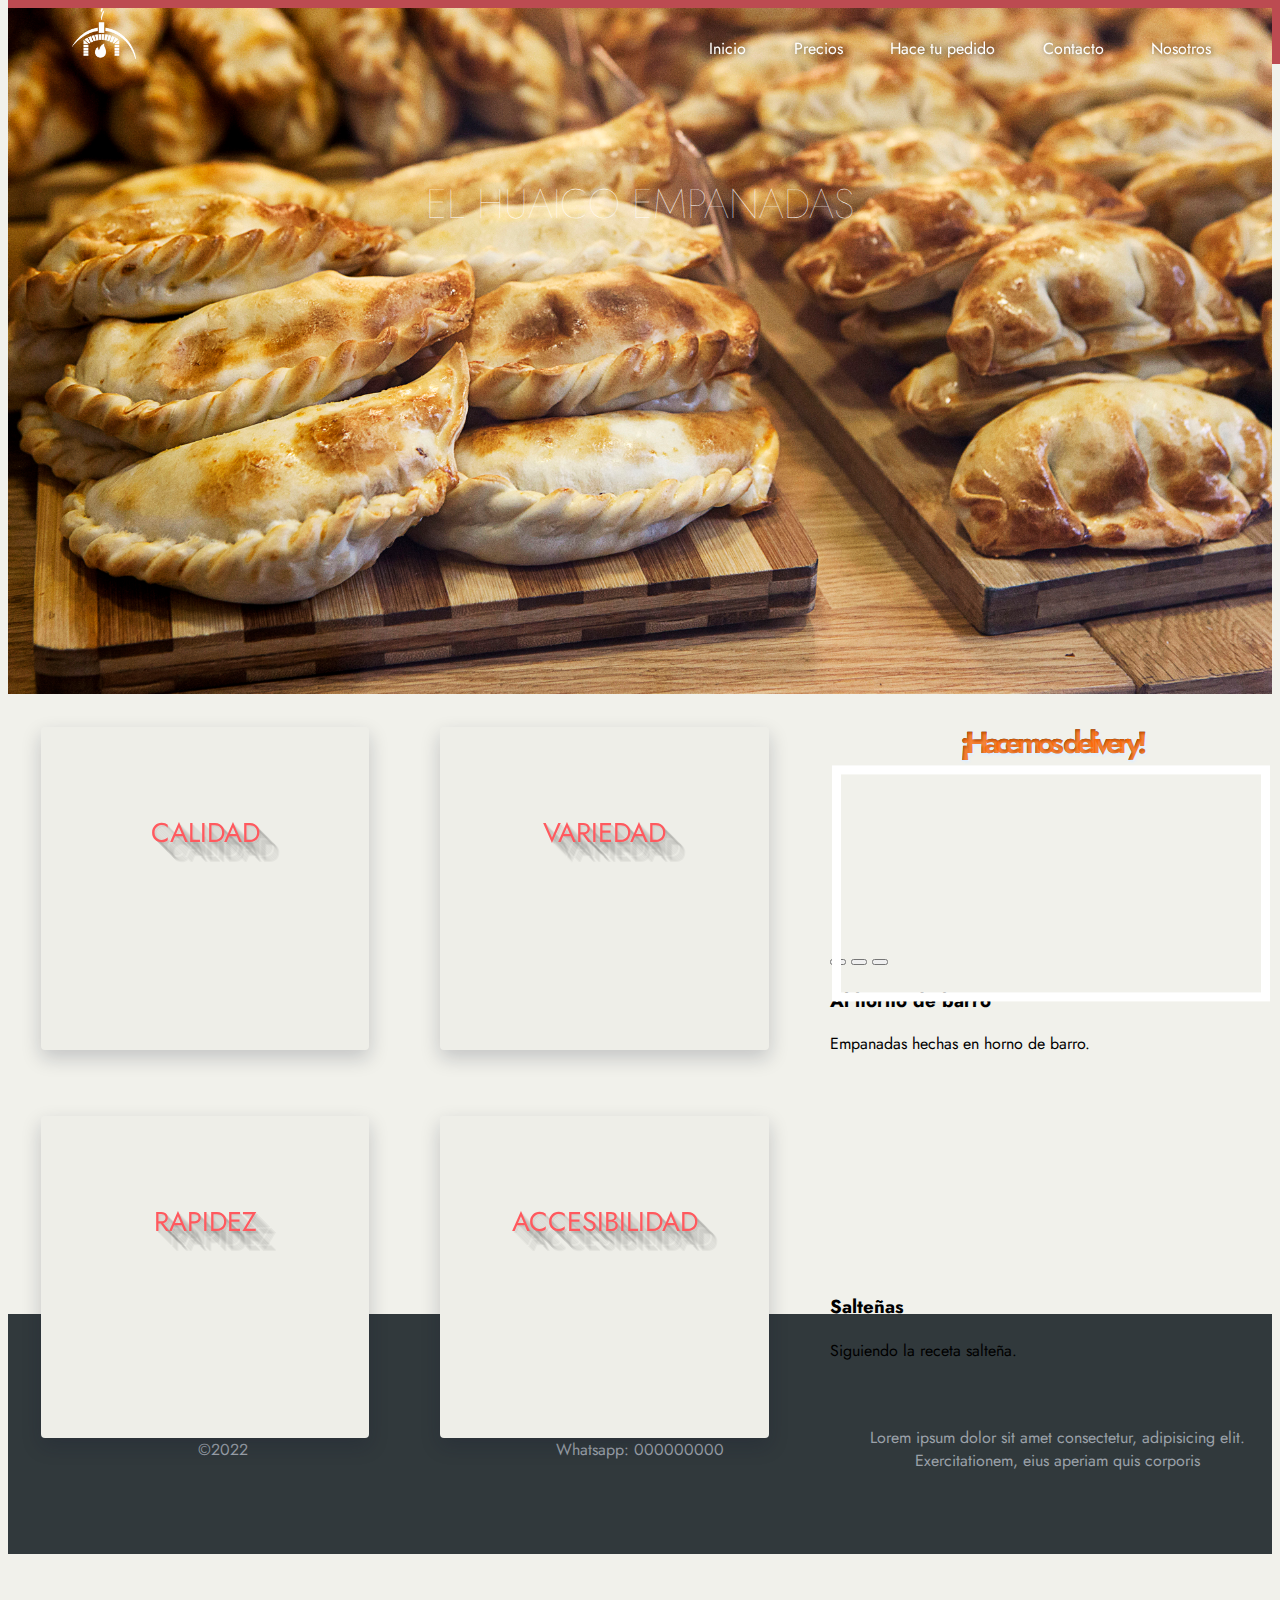
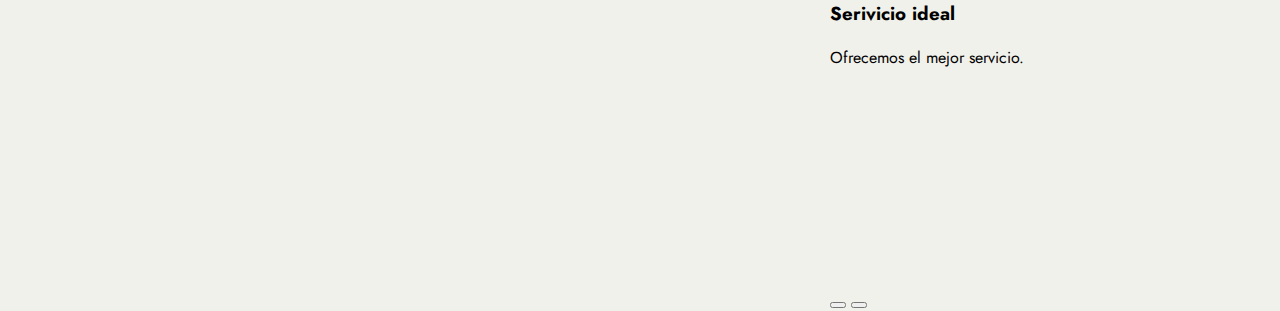
==== commit fdf032e5: "meta tags" ====
--- a/index.html
+++ b/index.html
@@ -4,6 +4,8 @@
 	<meta charset="UTF-8">
 	<meta http-equiv="X-UA-Compatible" content="IE=edge">
 	<meta name="viewport" content="width=device-width, initial-scale=1.0">
+  <meta name="description" content="Exquisitas empanadas siguiendo la receta salteña, hacemos delivery a toda Salta Capital. Gran variedad para elegir y a un buen precio.">
+  <meta name="keywords" content="empanadas salteñas, salta, huaico, barrio huaico, delivery, empanadas salta">
 	<link href="https://cdn.jsdelivr.net/npm/bootstrap@5.2.2/dist/css/bootstrap.min.css" rel="stylesheet" integrity="sha384-Zenh87qX5JnK2Jl0vWa8Ck2rdkQ2Bzep5IDxbcnCeuOxjzrPF/et3URy9Bv1WTRi" crossorigin="anonymous">
 	<link rel="stylesheet" href="./css/estilos.css">
 	<title>Huaico Empanadas</title> 
--- a/css/estilos.css
+++ b/css/estilos.css
@@ -1,4 +1,17 @@
 @import url("https://fonts.googleapis.com/css2?family=Jost&display=swap");
+@keyframes focus-in-expand-top {
+  0% {
+    letter-spacing: -0.5em;
+    transform: translateY(-300px);
+    filter: blur(12px);
+    opacity: 0;
+  }
+  0% {
+    transform: translateY(0);
+    filter: blur(0);
+    opacity: 1;
+  }
+}
 body {
   background: #f1f1eb;
   font-family: "Jost";
@@ -12,6 +25,13 @@
   width: 100%;
   text-align: center;
   font-weight: bold;
+  animation-name: focus-in-expand-top;
+  animation-duration: 1s;
+  animation-timing-function: ease;
+  animation-delay: 0s;
+  animation-iteration-count: 1;
+  animation-direction: normal;
+  animation-fill-mode: none;
 }
 .div1 .mapa {
   display: none;
@@ -35,11 +55,14 @@
   padding: 0;
 }
 .div2 .carousel-item {
-  height: 25rem;
-}
-
+  height: 23rem;
+}
+
+.div3 {
+  margin-top: 14%;
+}
 .div3 .flip {
-  padding: 90px 0;
+  padding: 50px 0;
   margin: 1% 0;
   position: relative;
   align-items: center;
@@ -70,14 +93,21 @@
   background-color: #212020;
 }
 .div3 .flip .back h2 {
-  font-size: 1.5rem;
-  height: 30%;
-  vertical-align: middle;
-  margin: 5% 0 0 0;
+  font-size: 1.1rem;
+  height: 22%;
+  margin: 1% 0 1% 0%;
 }
 .div3 .flip .back p {
-  height: 70%;
-  margin: 0 7%;
+  margin: 0 5%;
+}
+@media screen and (min-width: 510px) {
+  .div3 .flip .back h2 {
+    margin: 1% 0 1% 0;
+    font-size: 1.5rem;
+  }
+  .div3 .flip .back p {
+    margin: 2% 5% 0 5%;
+  }
 }
 @media screen and (min-width: 1200px) {
   .div3 .flip .back {
@@ -155,18 +185,19 @@
   }
   .cards .div2 .carousel-item,
   .cards .div2 .container {
-    height: 19rem;
+    height: 18rem;
   }
 }
 @media screen and (min-width: 992px) and (min-width: 1450px) {
   .cards .div2 .carousel-item,
   .cards .div2 .container {
-    height: 23rem;
+    height: 20rem;
   }
 }
 @media screen and (min-width: 992px) {
   .cards .div3 {
     grid-area: 1/1/3/2;
+    margin-top: 0%;
   }
   .cards .div3 .flip {
     margin: 4%;
@@ -178,7 +209,7 @@
     box-shadow: rgba(14, 21, 47, 0.2) 0px 8px 20px;
   }
   .cards .div3 .flip .front {
-    padding: 16% 0;
+    padding: 11% 0;
   }
   .cards .div3 .flip .back {
     text-align: center;
@@ -186,7 +217,7 @@
     background-color: black;
   }
   .cards .div3 .flip .back h2 {
-    font-size: 1.7rem;
+    font-size: 1.4rem;
     padding: 8% 0;
   }
 }
@@ -335,7 +366,7 @@
   header .header-pc .containers h1 {
     margin: 0;
     font-weight: 1;
-    font-size: 3.2em;
+    font-size: 3.22em;
     text-transform: uppercase;
     text-shadow: none;
   }
@@ -356,6 +387,9 @@
 }
 
 .contactanos .titulos {
+  animation-name: focus-in-expand-top;
+  animation-duration: 0.8s;
+  animation-timing-function: ease;
   background-color: #f6aa1c;
   color: white;
   font-size: 0.9rem;
@@ -438,4 +472,147 @@
   }
 }
 
+.precios {
+  display: flex;
+  flex-wrap: wrap;
+  justify-content: center;
+}
+.precios .empanadas {
+  position: relative;
+  font-size: 1.8rem;
+  min-width: 250px;
+  max-width: 550px;
+  background-color: #ddd;
+  margin: 60px;
+  border-radius: 15px;
+}
+.precios .empanadas img {
+  width: 90%;
+  position: relative;
+  transform: translate(-5%, -5%);
+  border-radius: 5px;
+  box-shadow: 0px 10px 40px 0px rgba(76, 70, 124, 0.5);
+  z-index: 1;
+}
+.precios .empanadas .fondo {
+  width: 87%;
+  box-shadow: 0px 10px 40px 0px rgba(76, 70, 124, 0.5);
+  z-index: 0;
+  position: absolute;
+  transform: translate(-104%, 4%);
+  filter: blur(10px);
+  opacity: 0.9;
+  z-index: 0;
+  border-radius: 15px;
+}
+.precios .empanadas h2 {
+  text-align: center;
+  padding: 5px 0 17px 0;
+  color: #616169;
+  text-shadow: #e0e0e0 1px 1px 0;
+  font-weight: bolder;
+}
+.precios .precio {
+  font-weight: bold;
+  color: #31393c;
+  max-width: 70%;
+  background-color: #ddd;
+  margin: 5% auto;
+  margin-top: -3%;
+  border-radius: 15px;
+  text-align: center;
+  font-size: 1.3rem;
+}
+
+.empleados h2 {
+  text-align: center;
+  text-shadow: 1px 2px 3px #ddeeff, 0 0 0 black, -1px 1px 0 #ddeeff, 1px 1px 0 white;
+  color: rgba(254, 103, 2, 0.8);
+  letter-spacing: -5px;
+  font-weight: bold;
+  font-size: 3em;
+  animation-name: focus-in-expand-top;
+  animation-duration: 1s;
+  animation-timing-function: ease;
+  animation-delay: 0s;
+  animation-iteration-count: 1;
+  animation-direction: normal;
+  animation-fill-mode: none;
+}
+
+.profiles {
+  display: flex;
+  flex-wrap: wrap;
+  justify-content: center;
+}
+.profiles .snip1515 {
+  background-color: rgba(221, 221, 221, 0.8666666667);
+  position: relative;
+  margin: 30px;
+  min-width: 230px;
+  max-width: 500px;
+  width: 100%;
+  color: #000000;
+  text-align: center;
+  line-height: 1.4em;
+  font-size: 14px;
+  box-shadow: none;
+}
+.profiles .snip1515 figcaption {
+  width: 100%;
+  background-color: #d3d5da;
+  color: #2e3a3e;
+  padding: 125px 25px 25px;
+  margin-top: -100px;
+  display: inline-block;
+}
+.profiles .snip1515 .profile-image {
+  display: inline-block;
+  width: 80%;
+  z-index: 1;
+  position: relative;
+  padding: 10px;
+  border: 2px solid #f6aa1c;
+}
+.profiles .snip1515 .profile-image img {
+  max-width: 100%;
+  vertical-align: top;
+}
+.profiles .snip1515 h3,
+.profiles .snip1515 h4,
+.profiles .snip1515 p {
+  margin: 0 0 5px;
+}
+.profiles .snip1515 h3 {
+  font-weight: 600;
+  font-size: 1.3em;
+}
+.profiles .snip1515 h4 {
+  color: #b9935c;
+  font-weight: 400;
+  letter-spacing: 2px;
+}
+.profiles .snip1515 p {
+  font-size: 1.1em;
+  letter-spacing: 1px;
+  opacity: 0.9;
+}
+.profiles .snip1515 .icons {
+  text-align: center;
+  width: 100%;
+}
+.profiles .snip1515 i {
+  padding: 10px 2px;
+  display: inline-block;
+  font-size: 18px;
+  font-weight: normal;
+  color: #e8b563;
+  opacity: 0.75;
+}
+.profiles .snip1515 i:hover {
+  opacity: 1;
+  -webkit-transition: all 0.35s ease;
+  transition: all 0.35s ease;
+}
+
 /*# sourceMappingURL=estilos.css.map */
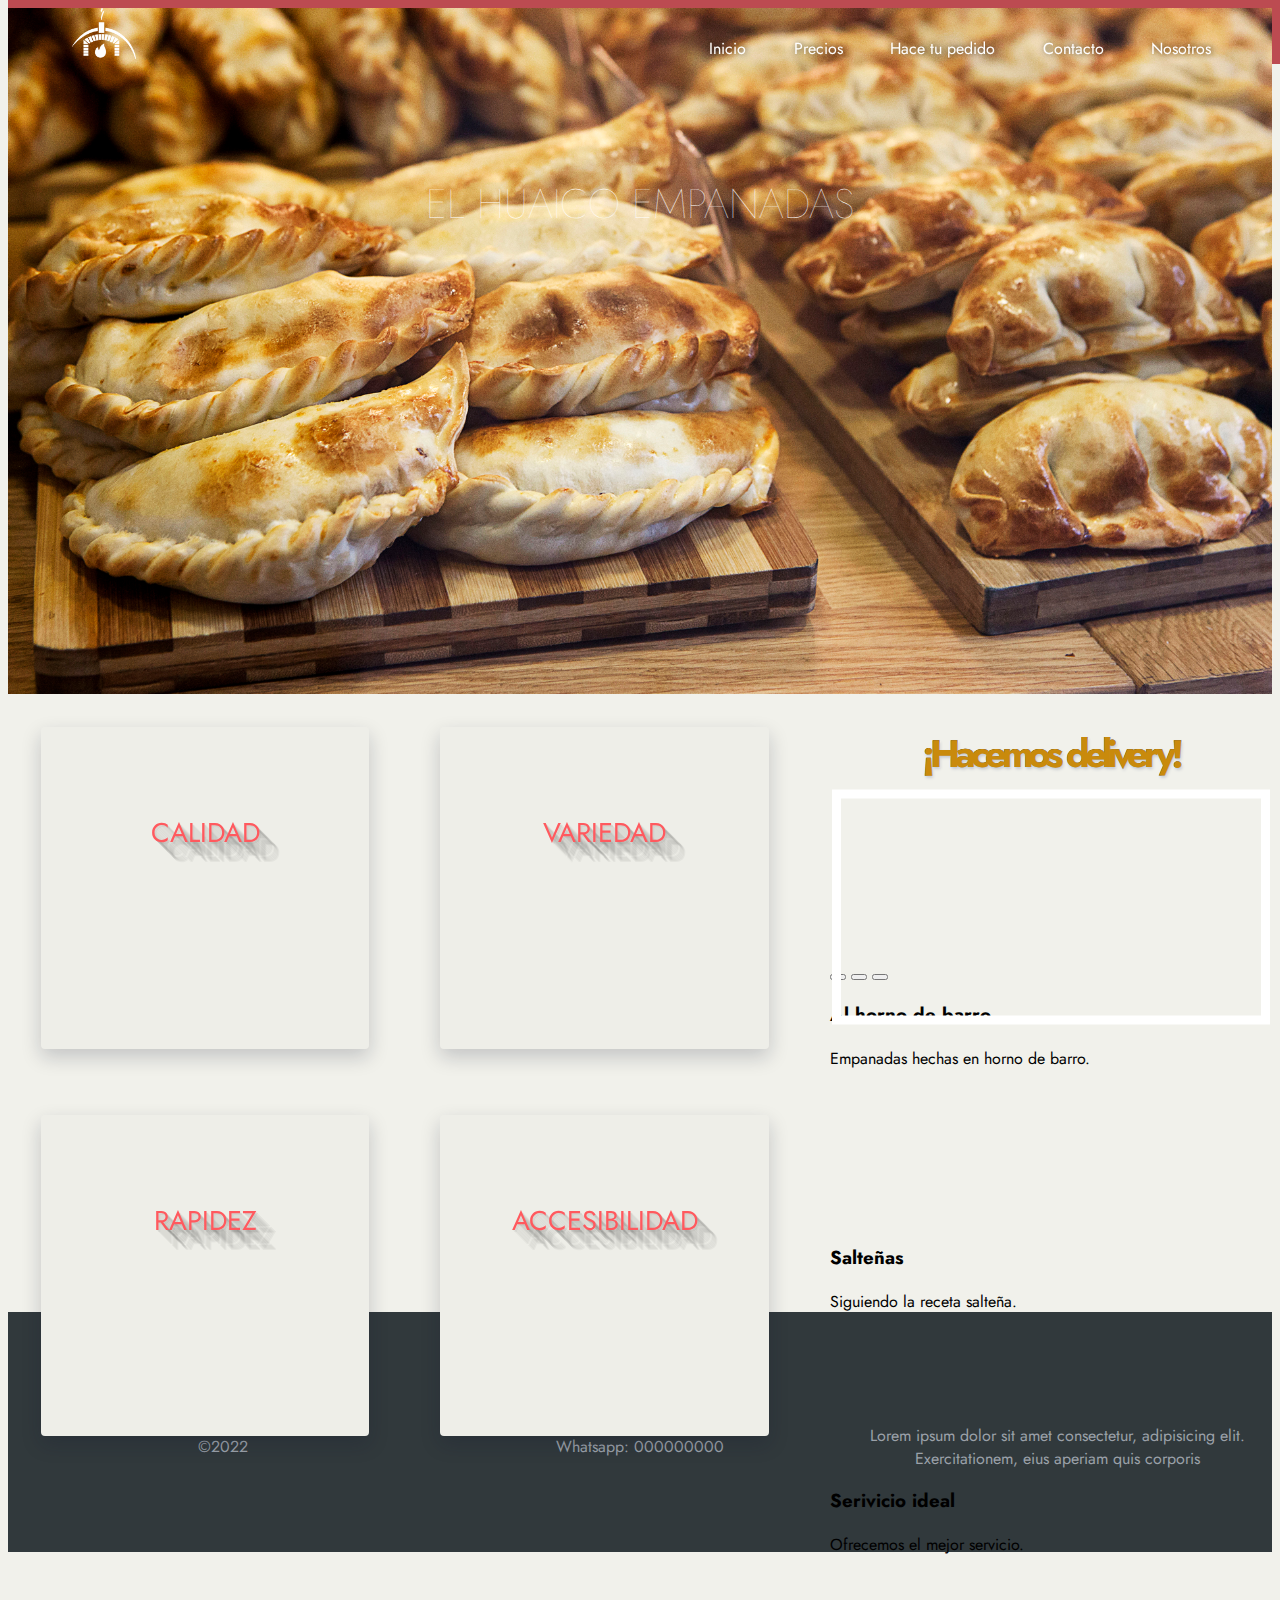
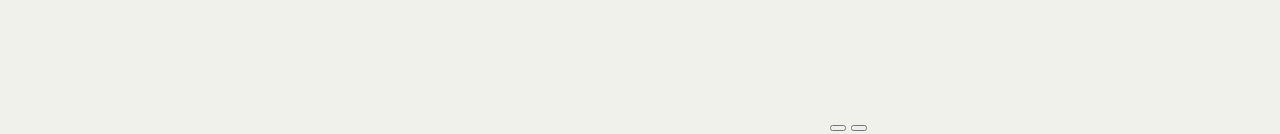
==== commit cbde12a6: "detalles padding" ====
--- a/index.html
+++ b/index.html
@@ -4,7 +4,7 @@
 	<meta charset="UTF-8">
 	<meta http-equiv="X-UA-Compatible" content="IE=edge">
 	<meta name="viewport" content="width=device-width, initial-scale=1.0">
-  <meta name="description" content="Exquisitas empanadas siguiendo la receta salteña, hacemos delivery a toda Salta Capital. Gran variedad para elegir y a un buen precio.">
+  <meta name="description" content="Exquisitas empanadas siguiendo la receta salteña, hacemos delivery a toda Salta Capital. Gran variedad para elegir y a un buen precio ¡Pedí ya!">
   <meta name="keywords" content="empanadas salteñas, salta, huaico, barrio huaico, delivery, empanadas salta">
 	<link href="https://cdn.jsdelivr.net/npm/bootstrap@5.2.2/dist/css/bootstrap.min.css" rel="stylesheet" integrity="sha384-Zenh87qX5JnK2Jl0vWa8Ck2rdkQ2Bzep5IDxbcnCeuOxjzrPF/et3URy9Bv1WTRi" crossorigin="anonymous">
 	<link rel="stylesheet" href="./css/estilos.css">
--- a/css/estilos.css
+++ b/css/estilos.css
@@ -18,10 +18,10 @@
 }
 
 .div1 .letterpress {
-  text-shadow: 1px 2px 3px #ddeeff, 0 0 0 black, -1px 1px 0 #ddeeff, 1px 1px 0 white;
-  color: rgba(254, 103, 2, 0.8);
-  letter-spacing: -5px;
-  font-size: 3em;
+  text-shadow: 1px 2px 3px #c6cacf, 0 0 0 black, -1px 1px 0 #ddeeff, 1px 1px 0 white;
+  color: #c98a0c;
+  letter-spacing: -3px;
+  font-size: 2em;
   width: 100%;
   text-align: center;
   font-weight: bold;
@@ -37,9 +37,6 @@
   display: none;
 }
 
-.div2 .container {
-  height: 500px;
-}
 .div2 .carousel-1 {
   background: url("https://images.unsplash.com/photo-1619926096619-5956ab4dfb1b?ixlib=rb-4.0.3&ixid=MnwxMjA3fDB8MHxwaG90by1wYWdlfHx8fGVufDB8fHx8&auto=format&fit=crop&w=1974&q=80") no-repeat center center/cover;
 }
@@ -59,7 +56,7 @@
 }
 
 .div3 {
-  margin-top: 14%;
+  margin-top: 10%;
 }
 .div3 .flip {
   padding: 50px 0;
@@ -93,20 +90,19 @@
   background-color: #212020;
 }
 .div3 .flip .back h2 {
-  font-size: 1.1rem;
-  height: 22%;
-  margin: 1% 0 1% 0%;
+  margin: 1% 0 1% 0;
+  height: 19%;
 }
 .div3 .flip .back p {
-  margin: 0 5%;
+  justify-content: center;
 }
 @media screen and (min-width: 510px) {
   .div3 .flip .back h2 {
-    margin: 1% 0 1% 0;
+    height: 26%;
     font-size: 1.5rem;
   }
   .div3 .flip .back p {
-    margin: 2% 5% 0 5%;
+    margin: 1.5% 5%;
   }
 }
 @media screen and (min-width: 1200px) {
@@ -176,22 +172,24 @@
     transform: translate(0, -10%);
   }
   .cards .div1 .letterpress {
-    font-size: 1.9rem;
+    letter-spacing: -5px;
+    font-size: 2.4rem;
     z-index: 1;
     position: relative;
   }
   .cards .div2 {
+    margin-top: 1rem;
     grid-area: 2/2/3/3;
   }
   .cards .div2 .carousel-item,
   .cards .div2 .container {
-    height: 18rem;
+    height: 14rem;
   }
 }
 @media screen and (min-width: 992px) and (min-width: 1450px) {
   .cards .div2 .carousel-item,
   .cards .div2 .container {
-    height: 20rem;
+    height: 19rem;
   }
 }
 @media screen and (min-width: 992px) {
